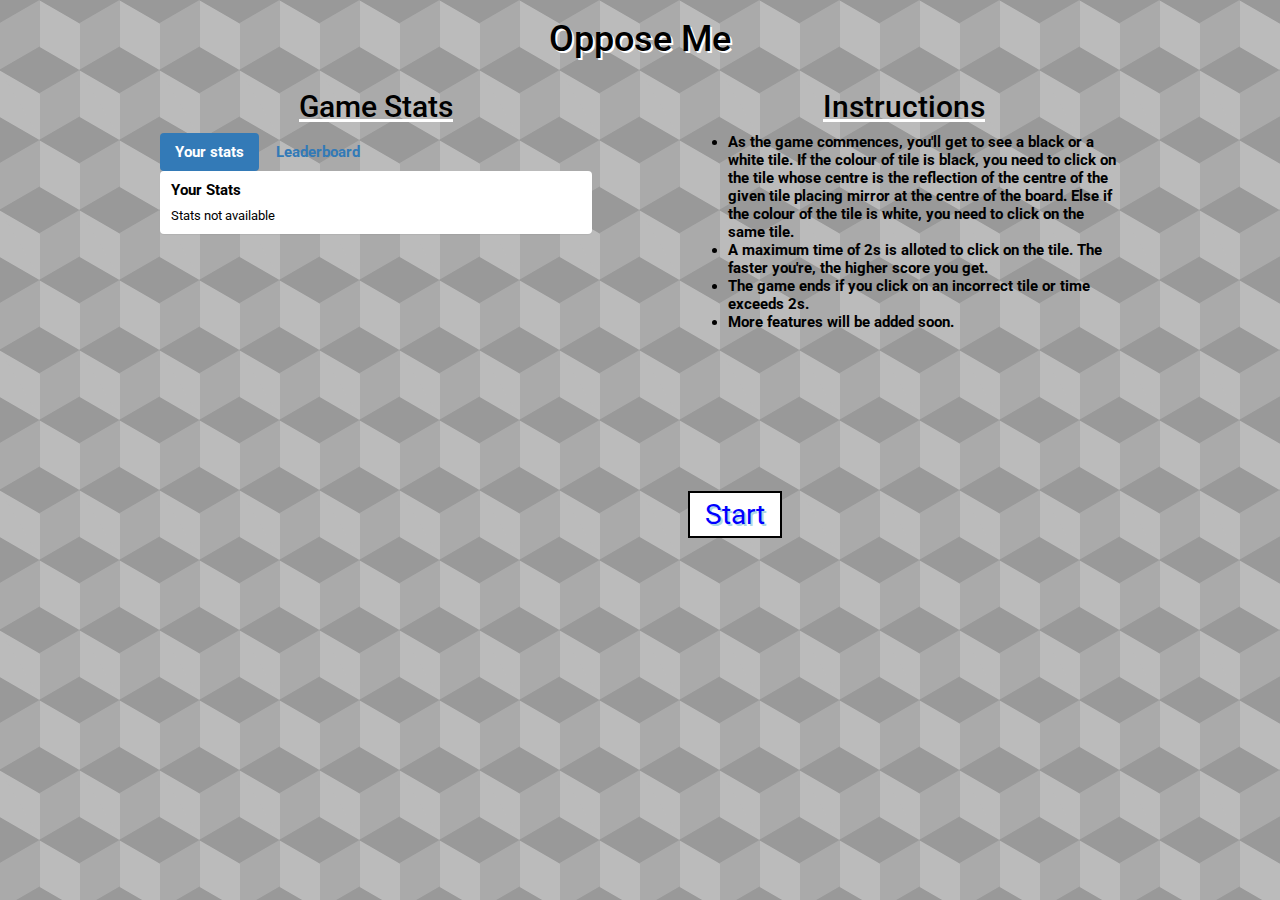
==== index.html @ b2bcbe38 "created index page" ====
<!DOCTYPE html>
<html ng-app="index">
<head>
	<title></title>
	<link rel="stylesheet" type="text/css" href="bootstrap.min.css">
	<link rel="stylesheet" type="text/css" href="home.css">
	<link href="https://fonts.googleapis.com/css?family=Roboto" rel="stylesheet">
</head>
</head>
<body>
<font face="Roboto">
	<h1>Oppose Me</h1>
	<script type="text/javascript" src="angular.min.js"></script>
	<script type="text/javascript" src="home.js"></script>
	<div class="main">	
		<div class="left">
			<u><h2>Game Stats</h2></u>
			<section ng-controller="PanelController as panel">
				<ul class = "nav nav-pills">
					<li ng-class="{ active:panel.isSelected(1) }">
						<a href ng-click="panel.selectTab(1)">Your stats</a>
					</li>
					<li ng-class="{ active:panel.isSelected(2) }">
						<a href ng-click="panel.selectTab(2)">Leaderboard</a>
					</li>
				</ul>
				<div class="panel" ng-show="panel.isSelected(1)">
					<h4>Your Stats</h4>
					<p class="content">Stats not available</p>
				</div>
				<div class="panel" ng-show="panel.isSelected(2)">
					<h4>Leaderboard</h4>
					<p class="content">Leaderboard not available</p>
				</div>
			</section>
		</div>
		<div class="right">
			<u><h2>Instructions</h2></u>
			<ul>
				<li>As the game commences, you'll get to see a black or a white tile. If the colour of tile is black, you need to click on the tile whose centre is the reflection of the centre of the given tile placing mirror at the centre of the board. Else if the colour of the tile is white, you need to click on the same tile.</li>
				<li>A maximum time of 2s is alloted to click on the tile. The faster you're, the higher score you get.</li>
				<li>The game ends if you click on an incorrect tile or time exceeds 2s.</li>
				<li>More features will be added soon.</li>
			</ul>
			<a href="game.html"><span class="start">Start</span></a>
		</div>
	</div>
	</font>
</body>
</html>
---- home.css ----
body{
	border: none;
	font: normal 100%/normal Arial, Helvetica, sans-serif;
	color: rgba(255,255,255,1);
	background: -webkit-linear-gradient(60deg, rgb(153,153,153) 12%, rgba(0,0,0,0) 12.5%, rgba(0,0,0,0) 87%, rgb(153,153,153) 87.5%, rgb(153,153,153) 0), -webkit-linear-gradient(-60deg, rgb(153,153,153) 12%, rgba(0,0,0,0) 12.5%, rgba(0,0,0,0) 87%, rgb(153,153,153) 87.5%, rgb(153,153,153) 0), -webkit-linear-gradient(60deg, rgb(153,153,153) 12%, rgba(0,0,0,0) 12.5%, rgba(0,0,0,0) 87%, rgb(153,153,153) 87.5%, rgb(153,153,153) 0), -webkit-linear-gradient(-60deg, rgb(153,153,153) 12%, rgba(0,0,0,0) 12.5%, rgba(0,0,0,0) 87%, rgb(153,153,153) 87.5%, rgb(153,153,153) 0), -webkit-linear-gradient(30deg, rgb(187,187,187) 25%, rgba(0,0,0,0) 25.5%, rgba(0,0,0,0) 75%, rgb(187,187,187) 75%, rgb(187,187,187) 0), -webkit-linear-gradient(30deg, rgb(187,187,187) 25%, rgba(0,0,0,0) 25.5%, rgba(0,0,0,0) 75%, rgb(187,187,187) 75%, rgb(187,187,187) 0), rgb(170, 170, 170);
	background: -moz-linear-gradient(30deg, rgb(153,153,153) 12%, rgba(0,0,0,0) 12.5%, rgba(0,0,0,0) 87%, rgb(153,153,153) 87.5%, rgb(153,153,153) 0), -moz-linear-gradient(150deg, rgb(153,153,153) 12%, rgba(0,0,0,0) 12.5%, rgba(0,0,0,0) 87%, rgb(153,153,153) 87.5%, rgb(153,153,153) 0), -moz-linear-gradient(30deg, rgb(153,153,153) 12%, rgba(0,0,0,0) 12.5%, rgba(0,0,0,0) 87%, rgb(153,153,153) 87.5%, rgb(153,153,153) 0), -moz-linear-gradient(150deg, rgb(153,153,153) 12%, rgba(0,0,0,0) 12.5%, rgba(0,0,0,0) 87%, rgb(153,153,153) 87.5%, rgb(153,153,153) 0), -moz-linear-gradient(60deg, rgb(187,187,187) 25%, rgba(0,0,0,0) 25.5%, rgba(0,0,0,0) 75%, rgb(187,187,187) 75%, rgb(187,187,187) 0), -moz-linear-gradient(60deg, rgb(187,187,187) 25%, rgba(0,0,0,0) 25.5%, rgba(0,0,0,0) 75%, rgb(187,187,187) 75%, rgb(187,187,187) 0), rgb(170, 170, 170);
	background: linear-gradient(30deg, rgb(153,153,153) 12%, rgba(0,0,0,0) 12.5%, rgba(0,0,0,0) 87%, rgb(153,153,153) 87.5%, rgb(153,153,153) 0), linear-gradient(150deg, rgb(153,153,153) 12%, rgba(0,0,0,0) 12.5%, rgba(0,0,0,0) 87%, rgb(153,153,153) 87.5%, rgb(153,153,153) 0), linear-gradient(30deg, rgb(153,153,153) 12%, rgba(0,0,0,0) 12.5%, rgba(0,0,0,0) 87%, rgb(153,153,153) 87.5%, rgb(153,153,153) 0), linear-gradient(150deg, rgb(153,153,153) 12%, rgba(0,0,0,0) 12.5%, rgba(0,0,0,0) 87%, rgb(153,153,153) 87.5%, rgb(153,153,153) 0), linear-gradient(60deg, rgb(187,187,187) 25%, rgba(0,0,0,0) 25.5%, rgba(0,0,0,0) 75%, rgb(187,187,187) 75%, rgb(187,187,187) 0), linear-gradient(60deg, rgb(187,187,187) 25%, rgba(0,0,0,0) 25.5%, rgba(0,0,0,0) 75%, rgb(187,187,187) 75%, rgb(187,187,187) 0), rgb(170, 170, 170);
	background-position: 0 0, 0 0, 40px 70px, 40px 70px, 0 0, 40px 70px;
	background-origin: padding-box;
	background-clip: border-box;
	background-size: 80px 140px;
}

h1{
	text-align: center;
	color: black;
	text-shadow: 2px 2px white;
}

h2{
	text-align: center;
	color: black;
}

.main{
	width: 75%;
	margin: 0 auto;
}

.left{
	display: inline-block;
	width: 45%;
	float: left;
}

.right{
	display: inline-block;
	width: 45%;
	float: right;	
}

li{
	font-weight: bold;
	color: black;
	font-size: 1.5em;
}

.start{
	display: inline-block;
	text-align: left;
	color: blue;
	margin-top: 150px;
	text-shadow: 2px 2px lightblue;
	cursor: pointer;
	font-size: 2.75em;
	background: white;
	padding: 5px 15px;
	border: black 2px solid;
}

.panel{
	color: black;
}

h4{
	padding-left: 10px;
	font-size: 1.5em;
	font-weight: bold;
}
.content{
	padding-left: 10px;
	font-size: 1.25em;
}
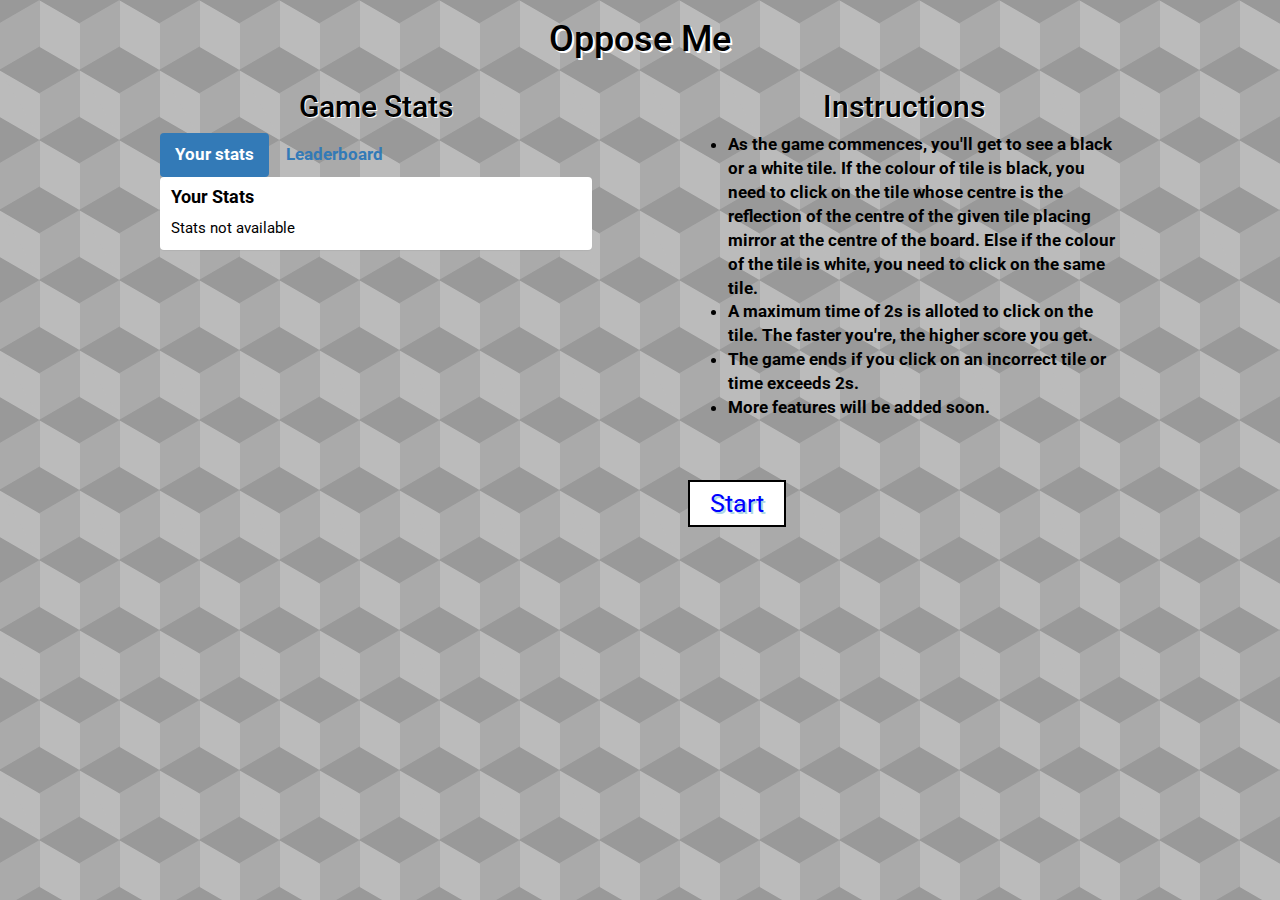
==== commit ce77fa78: "added difficulty, changed UI" ====
--- a/index.html
+++ b/index.html
@@ -14,7 +14,7 @@
 	<script type="text/javascript" src="home.js"></script>
 	<div class="main">	
 		<div class="left">
-			<u><h2>Game Stats</h2></u>
+			<h2>Game Stats</h2>
 			<section ng-controller="PanelController as panel">
 				<ul class = "nav nav-pills">
 					<li ng-class="{ active:panel.isSelected(1) }">
@@ -35,7 +35,7 @@
 			</section>
 		</div>
 		<div class="right">
-			<u><h2>Instructions</h2></u>
+			<h2>Instructions</h2>
 			<ul>
 				<li>As the game commences, you'll get to see a black or a white tile. If the colour of tile is black, you need to click on the tile whose centre is the reflection of the centre of the given tile placing mirror at the centre of the board. Else if the colour of the tile is white, you need to click on the same tile.</li>
 				<li>A maximum time of 2s is alloted to click on the tile. The faster you're, the higher score you get.</li>
--- a/home.css
+++ b/home.css
@@ -1,6 +1,5 @@
 body{
 	border: none;
-	font: normal 100%/normal Arial, Helvetica, sans-serif;
 	color: rgba(255,255,255,1);
 	background: -webkit-linear-gradient(60deg, rgb(153,153,153) 12%, rgba(0,0,0,0) 12.5%, rgba(0,0,0,0) 87%, rgb(153,153,153) 87.5%, rgb(153,153,153) 0), -webkit-linear-gradient(-60deg, rgb(153,153,153) 12%, rgba(0,0,0,0) 12.5%, rgba(0,0,0,0) 87%, rgb(153,153,153) 87.5%, rgb(153,153,153) 0), -webkit-linear-gradient(60deg, rgb(153,153,153) 12%, rgba(0,0,0,0) 12.5%, rgba(0,0,0,0) 87%, rgb(153,153,153) 87.5%, rgb(153,153,153) 0), -webkit-linear-gradient(-60deg, rgb(153,153,153) 12%, rgba(0,0,0,0) 12.5%, rgba(0,0,0,0) 87%, rgb(153,153,153) 87.5%, rgb(153,153,153) 0), -webkit-linear-gradient(30deg, rgb(187,187,187) 25%, rgba(0,0,0,0) 25.5%, rgba(0,0,0,0) 75%, rgb(187,187,187) 75%, rgb(187,187,187) 0), -webkit-linear-gradient(30deg, rgb(187,187,187) 25%, rgba(0,0,0,0) 25.5%, rgba(0,0,0,0) 75%, rgb(187,187,187) 75%, rgb(187,187,187) 0), rgb(170, 170, 170);
 	background: -moz-linear-gradient(30deg, rgb(153,153,153) 12%, rgba(0,0,0,0) 12.5%, rgba(0,0,0,0) 87%, rgb(153,153,153) 87.5%, rgb(153,153,153) 0), -moz-linear-gradient(150deg, rgb(153,153,153) 12%, rgba(0,0,0,0) 12.5%, rgba(0,0,0,0) 87%, rgb(153,153,153) 87.5%, rgb(153,153,153) 0), -moz-linear-gradient(30deg, rgb(153,153,153) 12%, rgba(0,0,0,0) 12.5%, rgba(0,0,0,0) 87%, rgb(153,153,153) 87.5%, rgb(153,153,153) 0), -moz-linear-gradient(150deg, rgb(153,153,153) 12%, rgba(0,0,0,0) 12.5%, rgba(0,0,0,0) 87%, rgb(153,153,153) 87.5%, rgb(153,153,153) 0), -moz-linear-gradient(60deg, rgb(187,187,187) 25%, rgba(0,0,0,0) 25.5%, rgba(0,0,0,0) 75%, rgb(187,187,187) 75%, rgb(187,187,187) 0), -moz-linear-gradient(60deg, rgb(187,187,187) 25%, rgba(0,0,0,0) 25.5%, rgba(0,0,0,0) 75%, rgb(187,187,187) 75%, rgb(187,187,187) 0), rgb(170, 170, 170);
@@ -20,6 +19,7 @@
 h2{
 	text-align: center;
 	color: black;
+	text-shadow: 1px 1px white;
 }
 
 .main{
@@ -42,19 +42,19 @@
 li{
 	font-weight: bold;
 	color: black;
-	font-size: 1.5em;
+	font-size: 1.2em;
 }
 
 .start{
 	display: inline-block;
 	text-align: left;
 	color: blue;
-	margin-top: 150px;
+	margin-top: 50px;
 	text-shadow: 2px 2px lightblue;
 	cursor: pointer;
-	font-size: 2.75em;
+	font-size: 1.75em;
 	background: white;
-	padding: 5px 15px;
+	padding: 4px 20px;
 	border: black 2px solid;
 }
 
@@ -64,10 +64,10 @@
 
 h4{
 	padding-left: 10px;
-	font-size: 1.5em;
+	font-size: 1.25em;
 	font-weight: bold;
 }
 .content{
 	padding-left: 10px;
-	font-size: 1.25em;
+	font-size: 1.1em;
 }